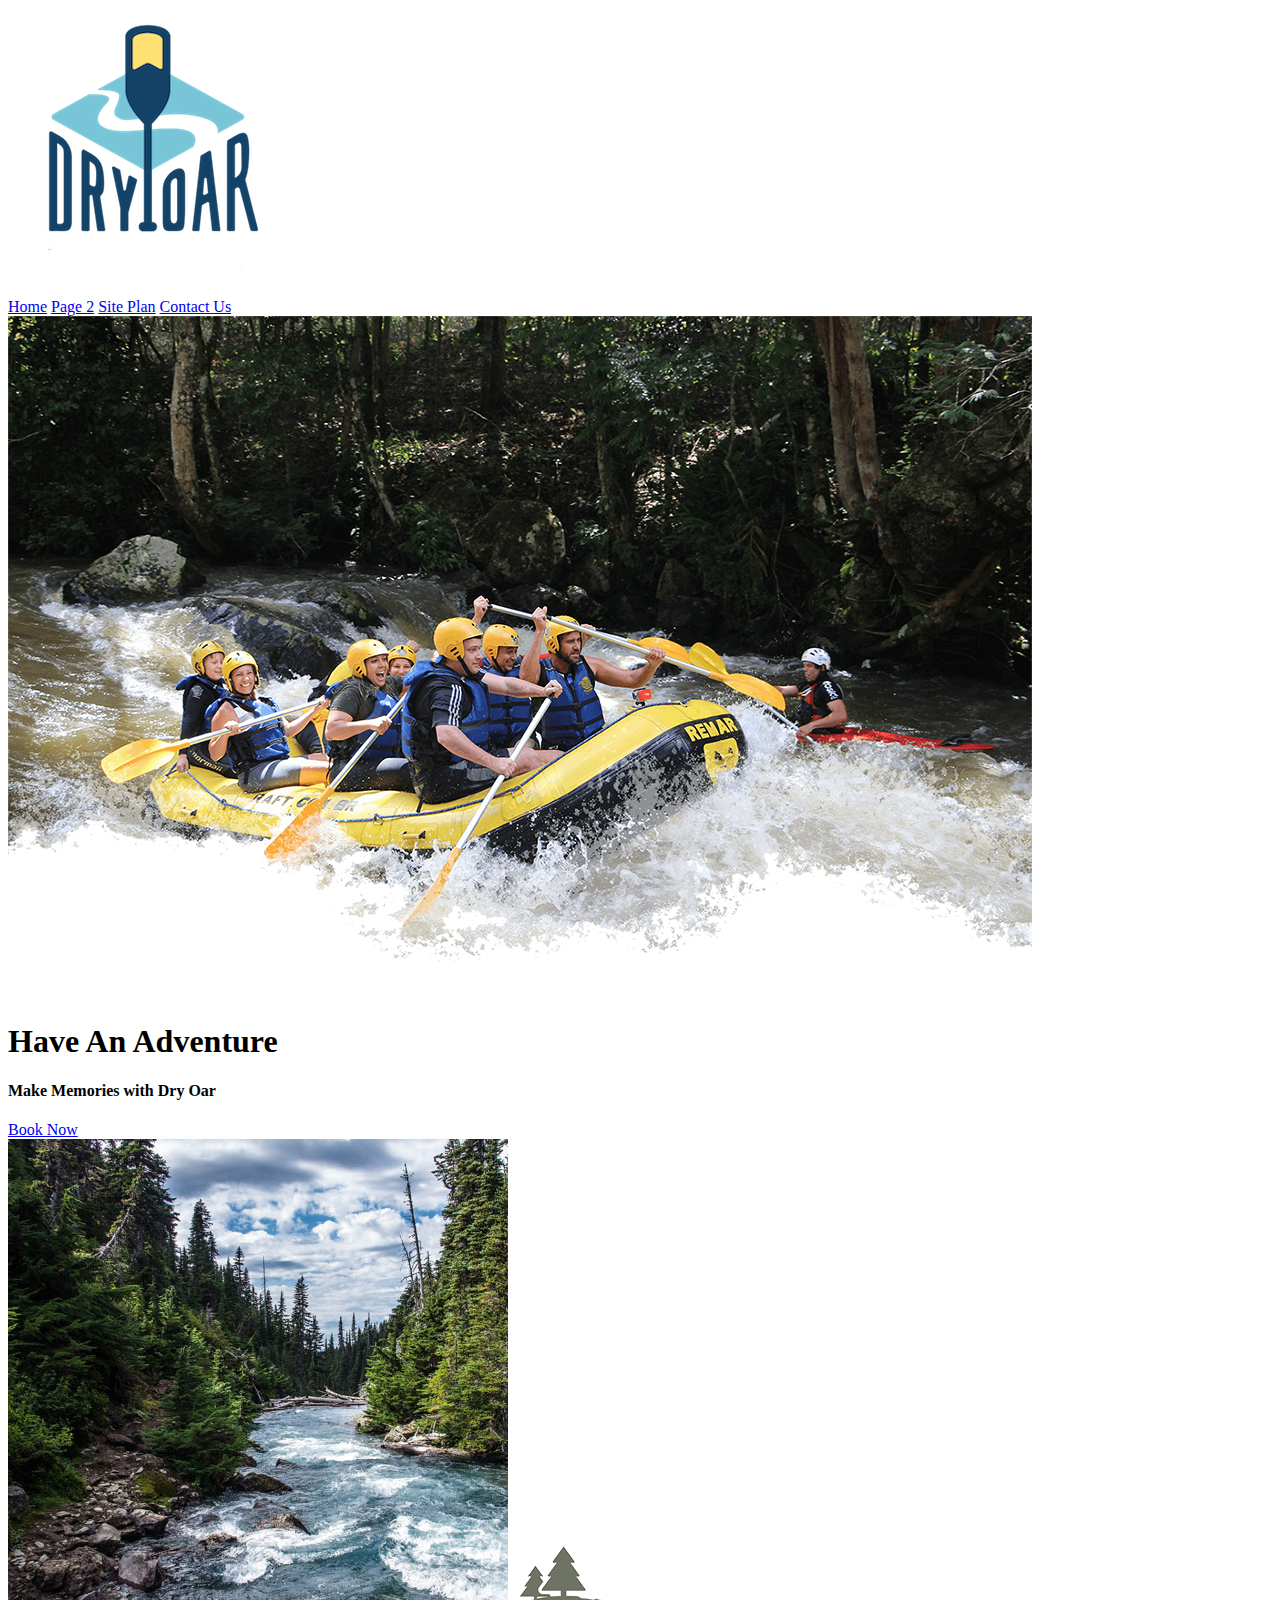
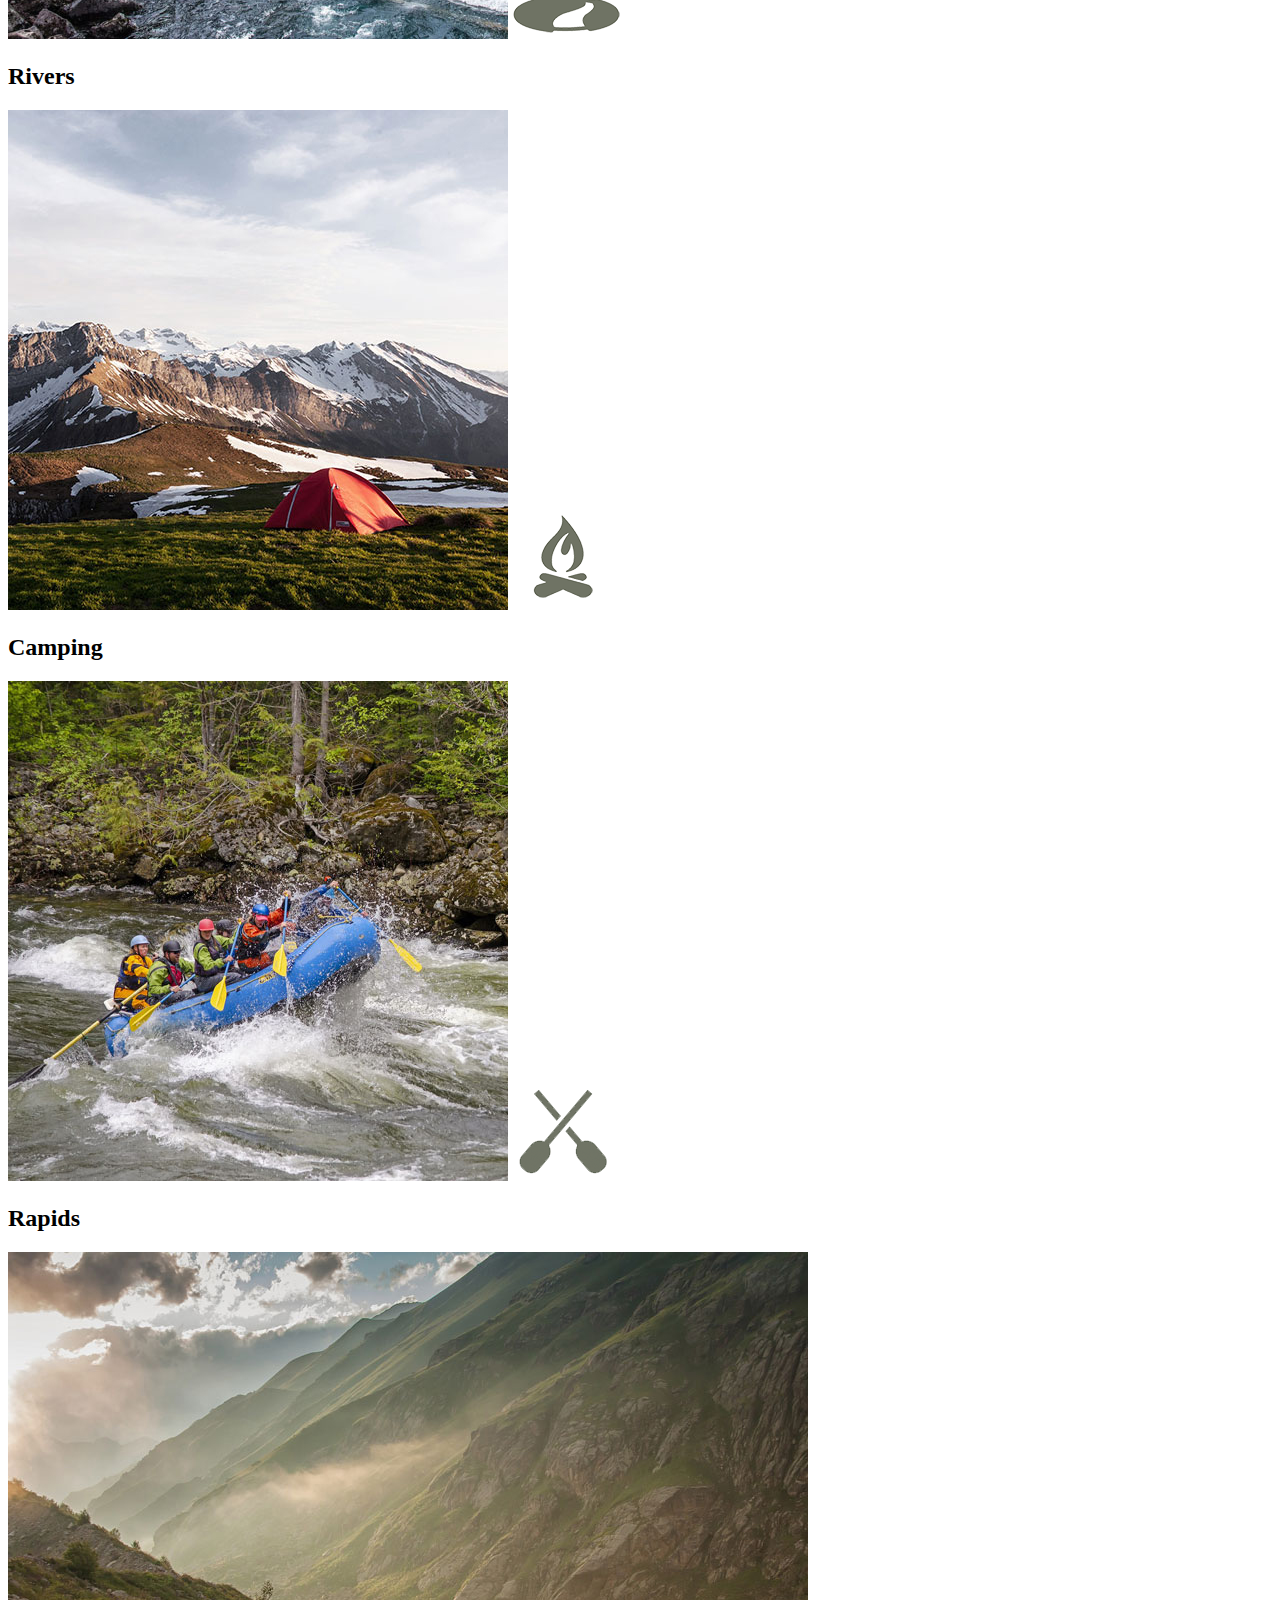
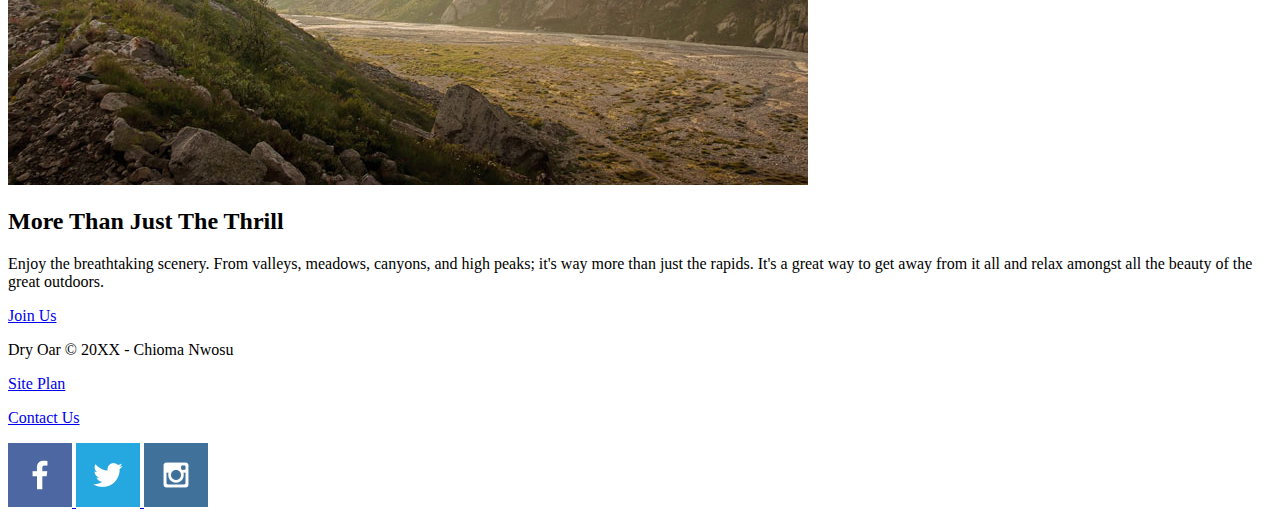
==== wwr/index.html @ 9271e4c4 "added a home page for wwr" ====
<!DOCTYPE html>
<html lang="en">
<head>
    <meta charset="UTF-8">
    <meta http-equiv="X-UA-Compatible" content="IE=edge">
    <meta name="viewport" content="width=device-width, initial-scale=1.0">
    <title>Whitewater Rafting Vacations | Dry Oar Boating | Home</title>
</head>
<body>
    <header>
        <a id="logo_link" href="index.html">
            <img class="logo" src="images/logo.png" alt="Dry Oar Logo">
        </a>
        <nav>
            <a href="index.html">Home</a>
            <a href="#">Page 2</a>
            <a href="site-plan-rafting.html">Site Plan</a>
            <a href="contactus.html">Contact Us</a>
        </nav>
    </header>
    <div id="hero">
        <div id="hero-box">
            <img id="hero-img" src="images/hero.png" alt="People enjoying white water rafting">
        </div>
        <section id="hero-msg">
            <h1 class="home-title">Have An Adventure</h1>
            <h4>Make Memories with Dry Oar </h4>
            <div class='button-box'>
                <a class='book' href="contactus.html">Book Now</a>
            </div>
        </section>
    </div>
    <main class="home-grid"></main>
    <section class="rivers-card">
        <img class="card-img" src="images/rivers.jpg" alt="river in forest">
        <img class="icon" src="images/river_icon.png" alt="river icon">
        <h2>Rivers</h2>
    </section>
    <section class="camping-card">
        <img class="card-img" src="images/camping.jpg" alt="tent in mountains">
        <img class="icon" src="images/fire_icon.png" alt="fire icon">
        <h2>Camping</h2>
    </section>
    <section class="rapids-card">
        <img class="card-img" src="images/rapids.jpg" alt="rafting boat">
        <img class="icon" src="images/oars.png" alt="oars icon">
        <h2>Rapids</h2>
    </section>
    <img class="mountains" src="images/mountains.jpg" alt="Misty mountains">
    <section class="msg">
        <h2>More Than Just The Thrill</h2>
        <p>Enjoy the breathtaking scenery. From valleys, meadows, canyons, and high peaks; it's way more than just the rapids. It's a great way to get away from it all and relax amongst all the beauty of the great outdoors. </p>
        <a class='join' href="rivers.html">Join Us</a>
    </section>
<footer>
    <p>Dry Oar &copy; 20XX - Chioma Nwosu</p>
    <p><a href="site-plan-rafting.html">Site Plan</a></p>
    <p><a href="contactus.html">Contact Us</a></p>
    <div class="social">
        <a href="https://facebook.com">
            <img src="images/facebook.png" alt="fb icon">
        </a>
        <a href="https://twitter.com">
            <img src="images/twitter.png" alt="twitter icon">
        </a>
        <a href="https://instagram.com">
            <img src="images/instagram.png" alt="instagram icon">
        </a>
    </div>
</footer>
</body>
</html>
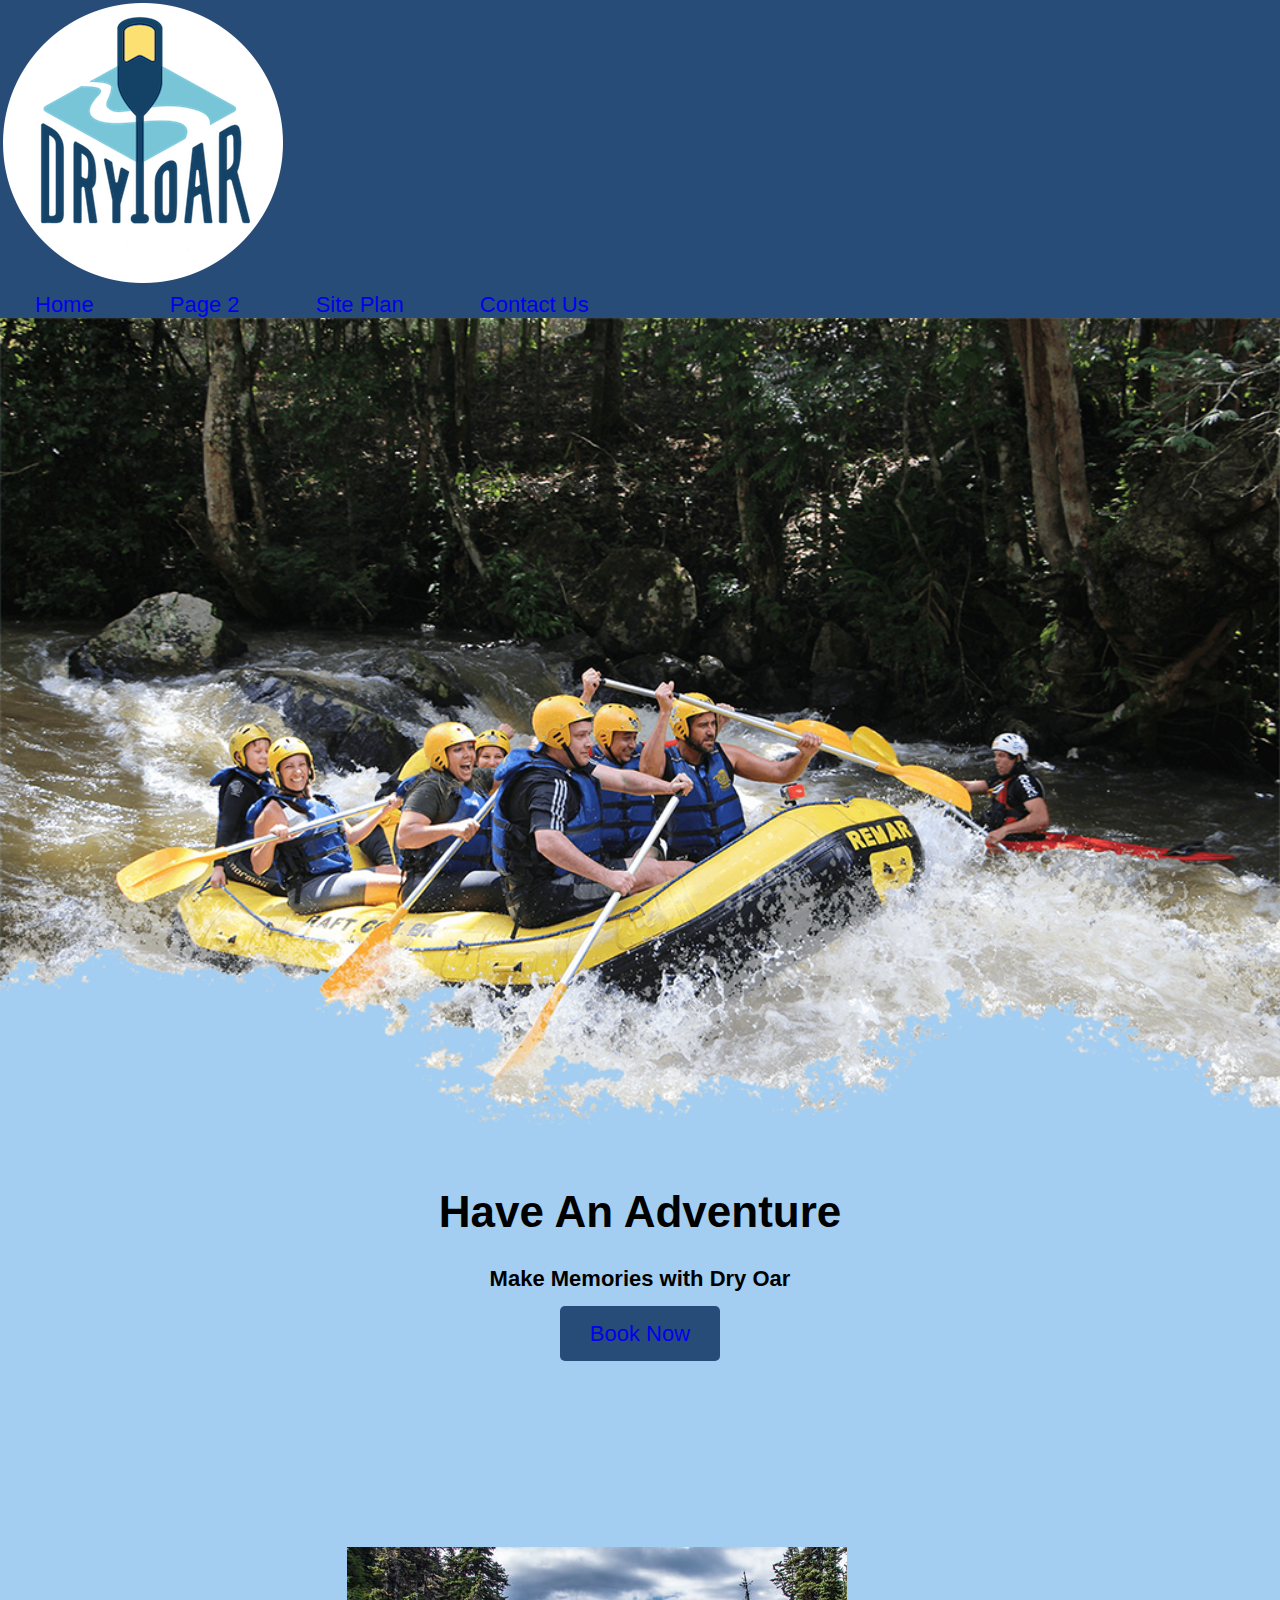
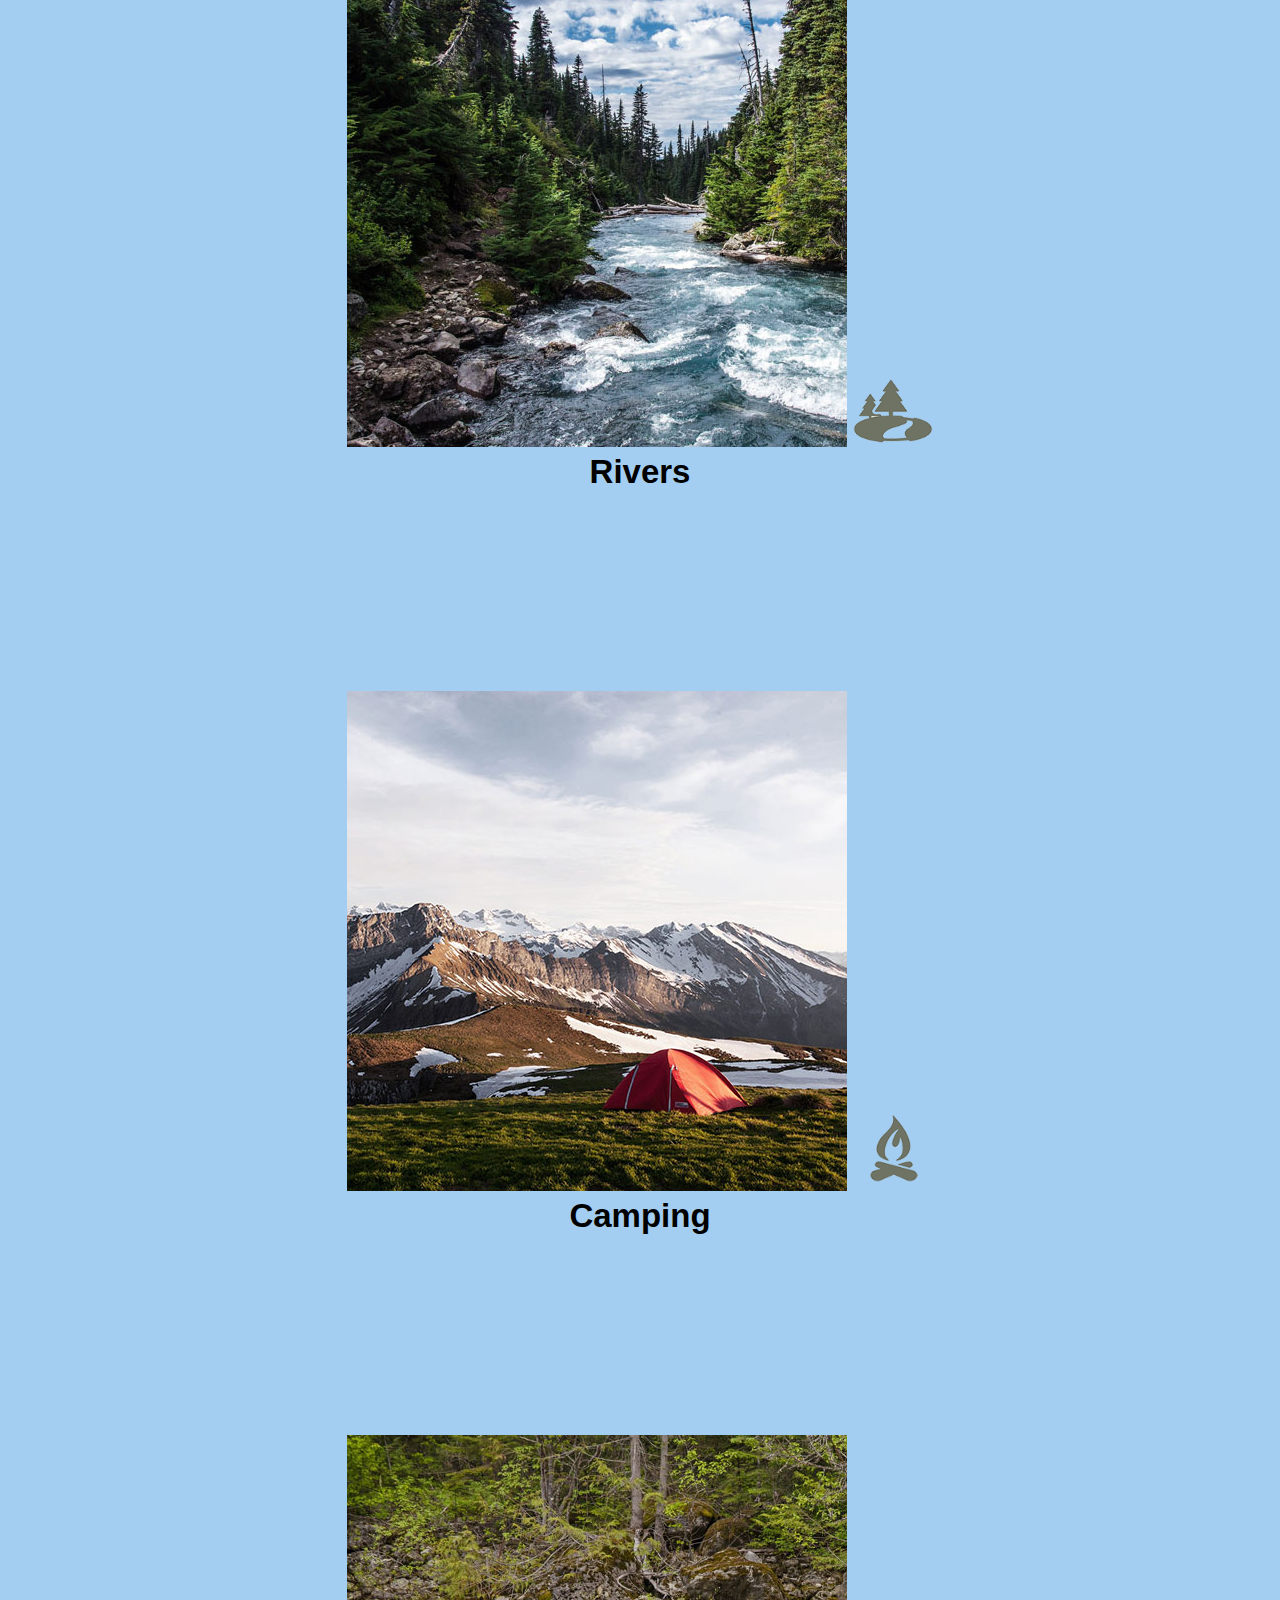
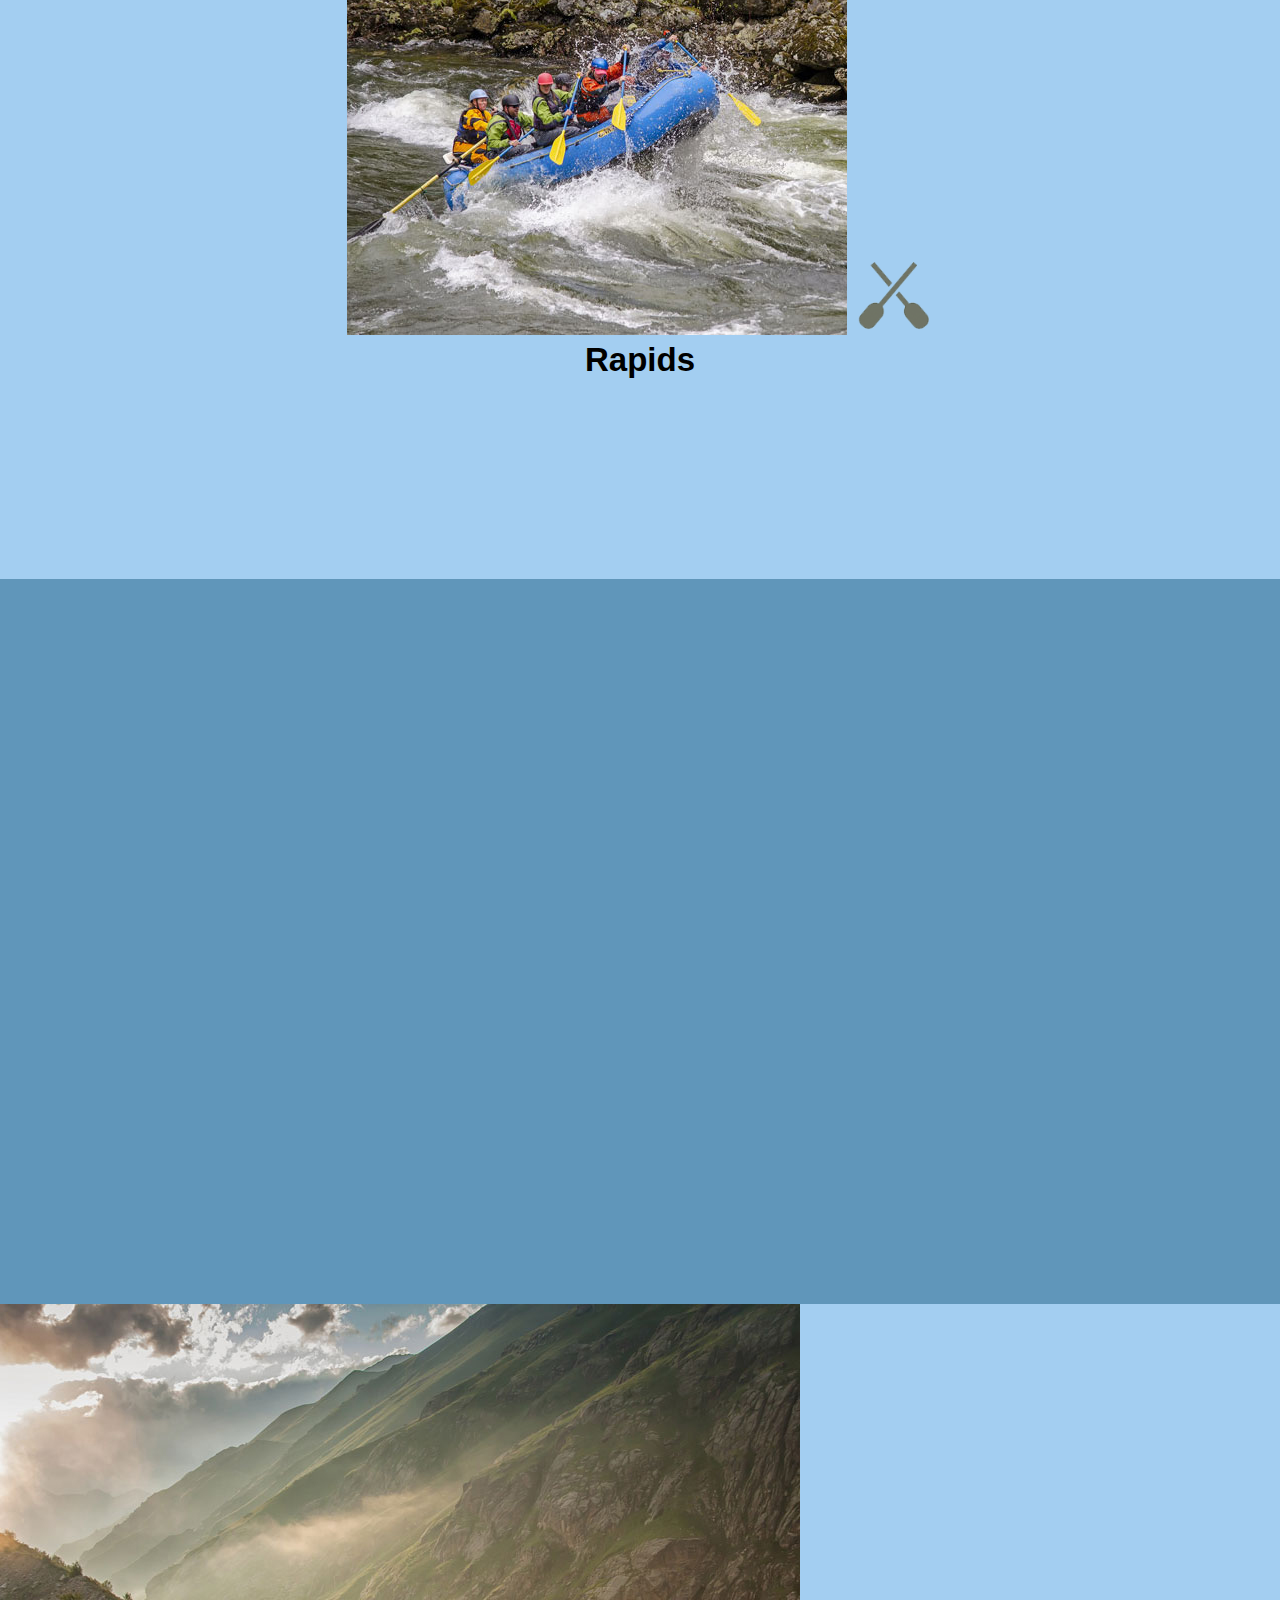
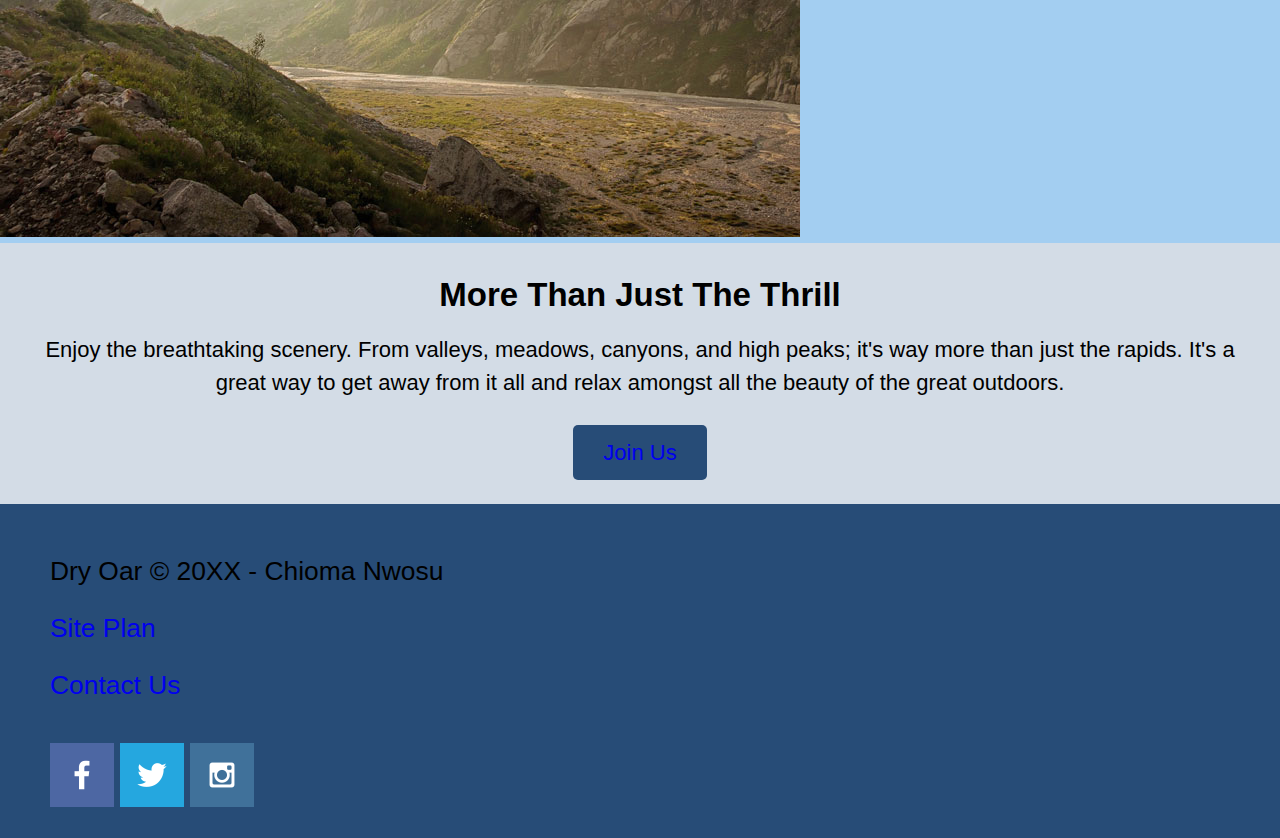
==== commit ffc1b496: "Added more changes" ====
--- a/wwr/index.html
+++ b/wwr/index.html
@@ -5,68 +5,71 @@
     <meta http-equiv="X-UA-Compatible" content="IE=edge">
     <meta name="viewport" content="width=device-width, initial-scale=1.0">
     <title>Whitewater Rafting Vacations | Dry Oar Boating | Home</title>
+    <link rel="stylesheet" href="styles/style.css">
 </head>
 <body>
-    <header>
-        <a id="logo_link" href="index.html">
-            <img class="logo" src="images/logo.png" alt="Dry Oar Logo">
-        </a>
-        <nav>
-            <a href="index.html">Home</a>
-            <a href="#">Page 2</a>
-            <a href="site-plan-rafting.html">Site Plan</a>
-            <a href="contactus.html">Contact Us</a>
-        </nav>
-    </header>
-    <div id="hero">
-        <div id="hero-box">
-            <img id="hero-img" src="images/hero.png" alt="People enjoying white water rafting">
-        </div>
-        <section id="hero-msg">
-            <h1 class="home-title">Have An Adventure</h1>
-            <h4>Make Memories with Dry Oar </h4>
-            <div class='button-box'>
-                <a class='book' href="contactus.html">Book Now</a>
+    <div id="content">
+        <header>
+            <a id="logo_link" href="index.html">
+                <img class="logo" src="images/logo.png" alt="Dry Oar Logo">
+            </a>
+            <nav>
+                <a href="index.html">Home</a>
+                <a href="#">Page 2</a>
+                <a href="site-plan-rafting.html">Site Plan</a>
+                <a href="contactus.html">Contact Us</a>
+            </nav>
+        </header>
+            <div id="hero-box">
+                <img id="hero-img" src="images/hero.png" alt="People enjoying white water rafting">
+                </div>
+            <section id="hero-msg">
+                <h1 class="home-title">Have An Adventure</h1>
+                <h4>Make Memories with Dry Oar </h4>
+                <div class='button-box'>
+                    <a class='book' href="contactus.html">Book Now</a>
+                </div>
+            </section>
+                 <main class="home-grid">
+            <section class="rivers-card">
+                <img class="card-img" src="images/rivers.jpg" alt="river in forest">
+                <img class="icon" src="images/river_icon.png" alt="river icon">
+                <h2>Rivers</h2>
+            </section>
+            <section class="camping-card">
+                <img class="card-img" src="images/camping.jpg" alt="tent in mountains">
+                <img class="icon" src="images/fire_icon.png" alt="fire icon">
+                <h2>Camping</h2>
+            </section>
+            <section class="rapids-card">
+                <img class="card-img" src="images/rapids.jpg" alt="rafting boat">
+                <img class="icon" src="images/oars.png" alt="oars icon">
+                <h2>Rapids</h2>
+            </section>
+            <div id="background"></div> 
+            <img class="mountains" src="images/mountains.jpg" alt="Misty mountains">
+            <section class="msg">
+                <h2>More Than Just The Thrill</h2>
+                <p>Enjoy the breathtaking scenery. From valleys, meadows, canyons, and high peaks; it's way more than just the rapids. It's a great way to get away from it all and relax amongst all the beauty of the great outdoors. </p>
+                <a class='join' href="rivers.html">Join Us</a>
+            </section>
+        </main>
+        
+    <footer>
+        <p>Dry Oar &copy; 20XX - Chioma Nwosu</p>
+        <p><a href="site-plan-rafting.html">Site Plan</a></p>
+        <p><a href="contactus.html">Contact Us</a></p>
+        <div class="social">
+            <a href="https://facebook.com" target="_blank">
+                <img src="images/facebook.png" alt="fb icon">
+            </a>
+            <a href="https://twitter.com" target="_blank">
+                <img src="images/twitter.png" alt="twitter icon">
+            </a>
+            <a href="https://instagram.com" target="_blank">
+                <img src="images/instagram.png" alt="instagram icon">
+            </a>
             </div>
-        </section>
+    </footer>
     </div>
-    <main class="home-grid"></main>
-    <section class="rivers-card">
-        <img class="card-img" src="images/rivers.jpg" alt="river in forest">
-        <img class="icon" src="images/river_icon.png" alt="river icon">
-        <h2>Rivers</h2>
-    </section>
-    <section class="camping-card">
-        <img class="card-img" src="images/camping.jpg" alt="tent in mountains">
-        <img class="icon" src="images/fire_icon.png" alt="fire icon">
-        <h2>Camping</h2>
-    </section>
-    <section class="rapids-card">
-        <img class="card-img" src="images/rapids.jpg" alt="rafting boat">
-        <img class="icon" src="images/oars.png" alt="oars icon">
-        <h2>Rapids</h2>
-    </section>
-    <img class="mountains" src="images/mountains.jpg" alt="Misty mountains">
-    <section class="msg">
-        <h2>More Than Just The Thrill</h2>
-        <p>Enjoy the breathtaking scenery. From valleys, meadows, canyons, and high peaks; it's way more than just the rapids. It's a great way to get away from it all and relax amongst all the beauty of the great outdoors. </p>
-        <a class='join' href="rivers.html">Join Us</a>
-    </section>
-<footer>
-    <p>Dry Oar &copy; 20XX - Chioma Nwosu</p>
-    <p><a href="site-plan-rafting.html">Site Plan</a></p>
-    <p><a href="contactus.html">Contact Us</a></p>
-    <div class="social">
-        <a href="https://facebook.com">
-            <img src="images/facebook.png" alt="fb icon">
-        </a>
-        <a href="https://twitter.com">
-            <img src="images/twitter.png" alt="twitter icon">
-        </a>
-        <a href="https://instagram.com">
-            <img src="images/instagram.png" alt="instagram icon">
-        </a>
-    </div>
-</footer>
-</body>
 </html>--- a/wwr/styles/style.css
+++ b/wwr/styles/style.css
@@ -0,0 +1,110 @@
+div#content {
+    max-width: 1600px;
+    margin: 0 auto;
+
+}
+
+nav a {
+    text-align: center;
+    text-decoration: none;
+    padding: 35px;
+}
+#hero-msg h1, #hero-msg h4{
+    text-align: center;
+}
+.button-box{
+    text-align: center;
+}
+main section{
+    text-align: center;
+}
+#background {
+    height: 725px;
+}
+body {
+    background-color: #a3cef1; 
+    font-family: Raleway, Arial, sans-serif;
+    font-size: 22px;
+    margin: 0;
+    padding: 0;
+}
+header {
+    background-color:#274c77;
+}
+nav a:hover {
+    background-color: #a3cef1;
+}
+.book, .join {
+    background-color:#274c77;
+    text-decoration: none;
+    padding: 15px 30px;
+    margin-top: 50px;
+    border-radius: 5px;
+}
+.book:hover, .join:hover {
+    background-color:#a3cef1;
+}
+#background {
+    background-color: #6096ba;
+}
+.msg {
+    background-color:#d3dce6;
+    line-height: 1.5em;
+    padding: 35px;
+}
+footer {
+    background-color:#274c77;
+    padding: 25px 50px;
+}
+.icon {
+    width: 80px;
+    padding-top: 10px;
+}
+#logo {
+    width: 80px;
+}
+#hero-img {
+    width: 100%;
+}
+footer a {
+    text-decoration: none;  
+}
+footer p {
+    font-size: 1.2em;
+}    
+footer p a:hover {
+    text-decoration: underline;
+} 
+
+.home-title {
+    font-family: 'PT+Sans', 'Arial', sans-serif;
+    font-size: 2em;
+    margin-top: 10px;
+}
+h2 {
+    margin: 0;
+}
+#logo_link {
+    padding-top: 5px; 
+}
+.msg p {
+    padding-bottom: 15px;
+}
+footer .social img {
+    padding-top: 15px;
+}
+.rivers-card {
+    margin: 200px 0;
+}
+.camping-card {
+    margin: 200px 0;
+}
+.rapids-card {
+    margin: 200px 0;
+}
+.card-img {
+    border: 10px #6096ba;
+}
+main section img {
+    box-sizing: border-box;
+}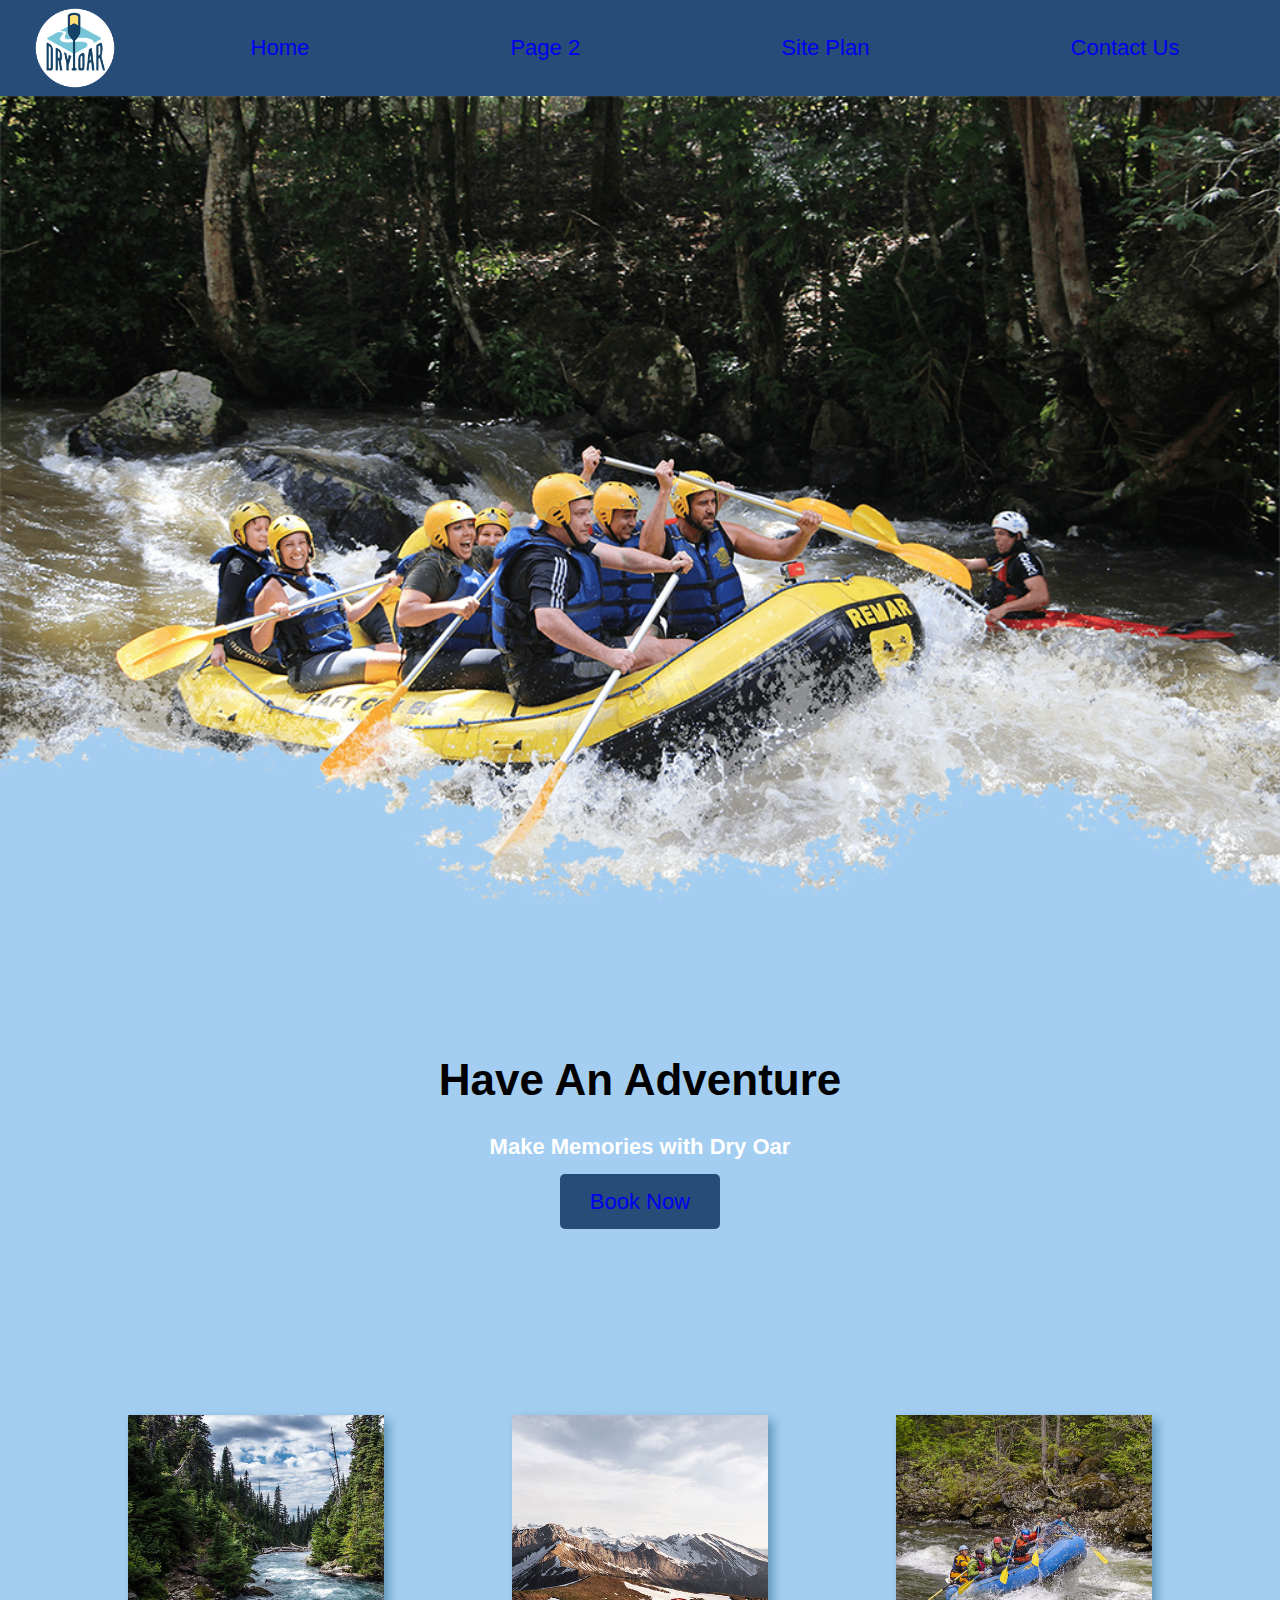
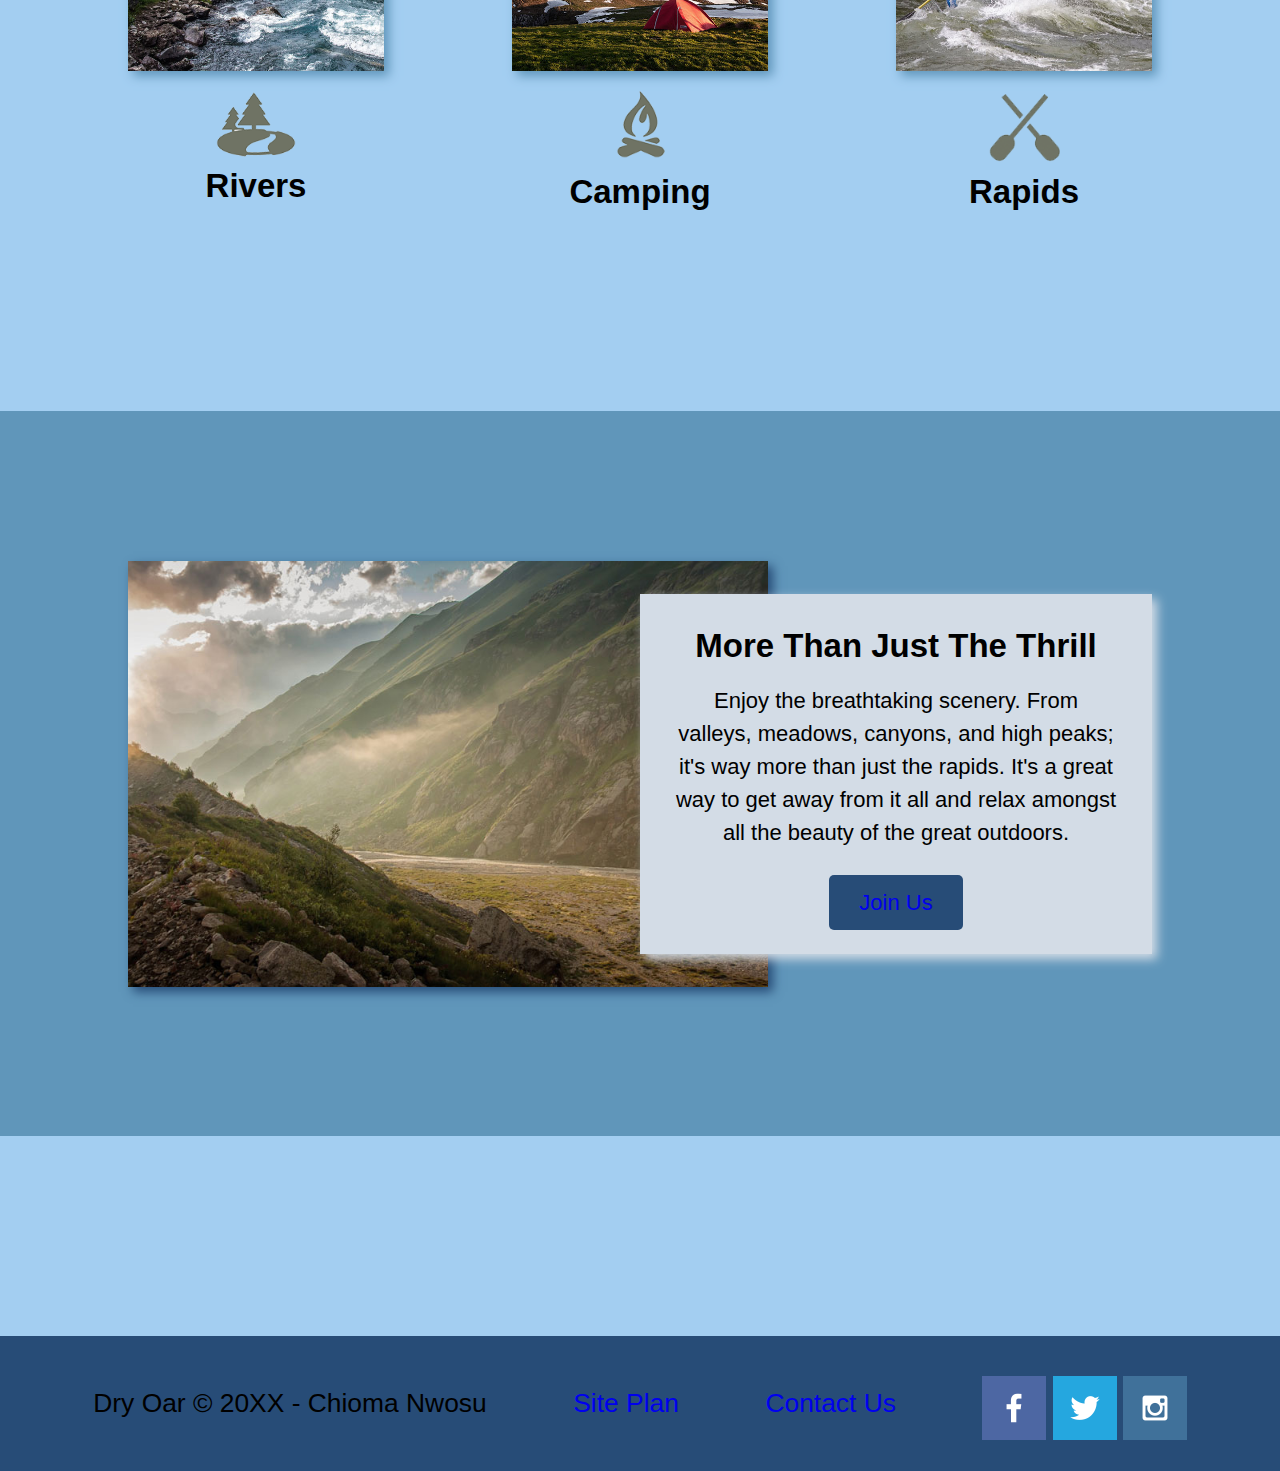
==== commit 2d160c9f: "made changes" ====
--- a/wwr/index.html
+++ b/wwr/index.html
@@ -15,7 +15,7 @@
             </a>
             <nav>
                 <a href="index.html">Home</a>
-                <a href="#">Page 2</a>
+                <a href="faq.html">Page 2</a>
                 <a href="site-plan-rafting.html">Site Plan</a>
                 <a href="contactus.html">Contact Us</a>
             </nav>
--- a/wwr/styles/style.css
+++ b/wwr/styles/style.css
@@ -12,6 +12,9 @@
 #hero-msg h1, #hero-msg h4{
     text-align: center;
 }
+#hero-msg h4{
+    color: white;
+}
 .button-box{
     text-align: center;
 }
@@ -20,6 +23,8 @@
 }
 #background {
     height: 725px;
+    grid-column: 1/11;
+    grid-row: 4/9;
 }
 body {
     background-color: #a3cef1; 
@@ -30,6 +35,12 @@
 }
 header {
     background-color:#274c77;
+    display: grid;
+    grid-template-columns: 150px auto;
+}
+nav {
+    display: flex;
+    justify-content: space-around;
 }
 nav a:hover {
     background-color: #a3cef1;
@@ -51,20 +62,42 @@
     background-color:#d3dce6;
     line-height: 1.5em;
     padding: 35px;
+    grid-column: 6/10;
+    grid-row: 6/7;
+    box-shadow: 5px 5px 10px #d3dce6;
 }
 footer {
     background-color:#274c77;
     padding: 25px 50px;
+    margin-top: 200px; 
+    display: flex;
+    justify-content: space-around;
+    align-items: center;
 }
 .icon {
     width: 80px;
     padding-top: 10px;
 }
-#logo {
+.logo {
     width: 80px;
 }
 #hero-img {
     width: 100%;
+}
+#hero {
+    display: grid;
+    grid-template-columns: 1fr 3fr 1fr;
+    margin-top: -100px; 
+}
+#hero-msg {
+    grid-column: 2/3;
+    grid-row: 1/2;
+    margin-top: 100px;
+}
+#hero-box {
+    grid-column: 1/4;
+    grid-row: 1/3;
+    z-index: -1;
 }
 footer a {
     text-decoration: none;  
@@ -77,7 +110,7 @@
 } 
 
 .home-title {
-    font-family: 'PT+Sans', 'Arial', sans-serif;
+    font-family: 'PTSans', 'Arial', sans-serif;
     font-size: 2em;
     margin-top: 10px;
 }
@@ -86,25 +119,169 @@
 }
 #logo_link {
     padding-top: 5px; 
+    justify-self: center;
+    align-self: center;
 }
 .msg p {
     padding-bottom: 15px;
 }
+main{
+    display: grid;
+    grid-template-columns: repeat(10, 1fr);
+}
 footer .social img {
     padding-top: 15px;
 }
 .rivers-card {
     margin: 200px 0;
+    grid-column: 2/4;
+    grid-row: 2/3;
 }
 .camping-card {
     margin: 200px 0;
+    grid-column: 5/7;
+    grid-row: 2/3;
 }
 .rapids-card {
     margin: 200px 0;
+    grid-column: 8/10;
+    grid-row: 2/3;
 }
 .card-img {
     border: 10px #6096ba;
+    width: 100%;
+    transition: transform .5s;
+    box-shadow: 5px 5px 10px #6096ba;
+}
+.card-img:hover {
+    opacity: .6;
+    transform: scale(1.1);
+}
+.mountains {
+    width: 100%;
+    grid-column: 2/7;
+    grid-row: 5/8;
+    box-shadow: 5px 5px 10px #274c77;
 }
 main section img {
     box-sizing: border-box;
+}
+
+
+/* ************************* FAQ *************************** */
+
+.faq-title {
+    font-family: Roboto Condensed, PT Sans ;
+    font-size: 2em;
+    margin: 0;
+    text-align: center;
+    
+}
+div.faq-msg {
+    display: grid; 
+    grid-template-columns: 1fr 1fr;
+    grid-gap: 50px;
+    align-items: center;
+    margin-bottom: 20px;
+    margin-left: 200px;
+    background-color: #a3cef1;   
+
+}
+.main{
+    background-color: #a3cef1;    
+}
+.faq-grid{
+    background-color: #a3cef1;   
+}
+
+h1 {
+    grid-column: 1/3;
+    grid-row: 1;
+    text-align: center;
+    
+}
+.salmon {
+    grid-column: 1/2;
+    grid-row: 2/3;
+    padding-left: 10px;
+    margin-top: 20px;
+    
+}
+   
+#p1 {
+    grid-column: 2/3;
+    grid-row: 2/3;
+    font-size: 20px;
+    padding: 10px;
+    
+}
+#p2 {
+    grid-column: 1/2;
+    grid-row: 3/4;
+    font-size: 20px;
+    padding: 10px;
+
+}
+#p3 {
+    grid-column: 2/3;
+    grid-row: 4/5;
+    font-size: 20px;
+    padding: 10px;
+
+}
+.rafting58 {
+    grid-column: 2/3;
+    grid-row: 3/4;
+          
+    
+}
+.elves-chasm-landscape {
+    grid-column: 1/2;
+    grid-row: 4/5;
+    
+    
+}
+
+
+
+@media screen and (max-width: 900px) {
+    #hero, .home-grid {
+        display: block;
+        height: auto;
+    }
+    nav, footer {
+        flex-direction: column;
+    }
+    nav a {
+        display: block;
+        padding: 15px;
+    }
+    #hero {
+        margin-top: 0;
+    }
+    #hero-msg {
+        margin-top: 0;
+    }
+    #hero-msg h4 {
+        display: none;
+    }
+    .home-title {
+        font-size: 25px;
+        color: #6f7364;
+    }
+    .rivers-card, .camping-card, .rapids-card { 
+        margin: 50px auto;
+        width: 60%;
+    }
+    #background {
+        display: none;
+    }
+    .mountains, .msg {
+        width: 80%;
+        display: block;
+        margin: 0 auto;
+    }
+    footer {
+        margin-top: 25px;
+    }
 }